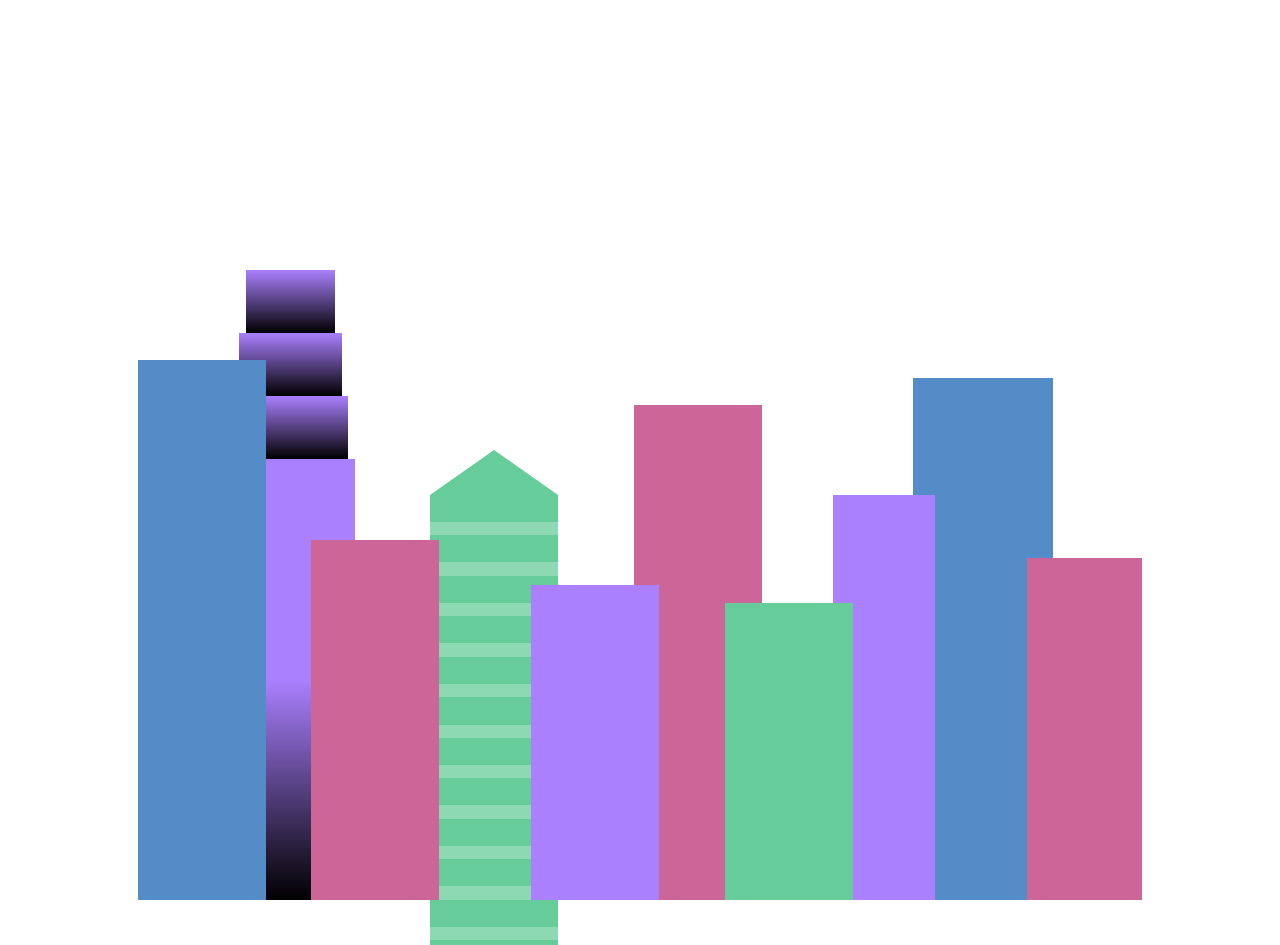
==== City Skyline/index.html @ 0fa365d1 "City Skyline unf." ====
<!DOCTYPE html>
<html lang="en">
<head>
    <meta charset="UTF-8">
    <meta name="viewport" content="width=device-width, initial-scale=1.0">
    <title>City Skyline</title>
    <link rel="stylesheet" href="styles.css">
</head>
<body>
    <div class="background-buildings">
        <div></div>
        <div></div>
        <div class="bb1">
            <div class="bb1a bb1-window"></div>
            <div class="bb1b bb1-window"></div>
            <div class="bb1c bb1-window"></div>
            <div class="bb1d"></div>
        </div>
        <div class="bb2">
            <div class="bb2a"></div>
            <div class="bb2b"></div>
        </div>
        <div class="bb3"></div>
        <div></div>
        <div class="bb4"></div>
        <div></div>
        <div></div>
    </div>
    <div class="foreground-buildings">
        <div></div>
        <div></div>
        <div class="fb1"></div>
        <div class="fb2"></div>
        <div></div>
        <div class="fb3"></div>
        <div class="fb4"></div>
        <div class="fb5"></div>
        <div class="fb6"></div>
        <div></div>
        <div></div>
    </div>
</body>
</html>
---- City Skyline/styles.css ----
:root {
    --building-color1: #aa80ff;
    --building-color2: #66cc99;
    --building-color3: #cc6699;
    --building-color4: #538cc6;

    /* for purple buildings */
    --window-color1: black; 

    --window-color2: #8cd9b3;
}

* {
    box-sizing: border-box;
}

body {
    height: 100vh;
    margin: 0;
    overflow: hidden;
}

.background-buildings, .foreground-buildings {
    position: absolute;
    width: 100%;
    height: 100%;
    display: flex;
    justify-content: space-evenly;
    align-items: flex-end;
    top: 0;
}

/* BACKGROUND BUILDINGS - "bb" stands for "background building"  */

.bb1 {
    width: 10%;
    height: 70%;
    display: flex;
    flex-direction: column;
    align-items: center;
}

.bb1-window {
    background: linear-gradient(var(--building-color1), var(--window-color1));
    height: 10%;
}

.bb1a {
    width: 70%;
}

.bb1b {
    width: 80%;
}

.bb1c {
    width: 90%;
}

.bb1d {
    width: 100%;
    height: 70%;
    background: linear-gradient(var(--building-color1) 50%, var(--window-color1));
}

.bb2 {
    width: 10%;
    height: 50%;
}

.bb2a {
    border-bottom: 5vh solid var(--building-color2);
    border-left: 5vw solid transparent;
    border-right: 5vw solid transparent;
}

.bb2b {
    width: 100%;
    height: 100%;
    background: repeating-linear-gradient(
        var(--building-color2) 0%, 
        var(--building-color2) 6%, 
        var(--window-color2) 6%,
        var(--window-color2) 9%
        );
}

.bb3 {
    background-color: var(--building-color3);
    width: 10%;
    height: 55%;
}

.bb4 {
    background-color: var(--building-color4);
    width: 11%;
    height: 58%;
}

/* FOREGROUND BUILDINGS - "fb" stands for "foreground-buildings" */

.fb1 {
    background-color: var(--building-color4);
    width: 10%;
    height: 60%;
}

.fb2 {
    background-color: var(--building-color3);
    width: 10%;
    height: 40%;
}

.fb3 {
    background-color: var(--building-color1);
    width: 10%;
    height: 35%;
}

.fb4 {
    background-color: var(--building-color1);
    width: 8%;
    height: 45%;
    position: relative;
    left: 10%;
}

.fb5 {
    position: relative;
    right: 10%;
    background-color: var(--building-color2);
    width: 10%;
    height: 33%;
}

.fb6 {
    background-color: var(--building-color3);
    width: 9%;
    height: 38%;
}
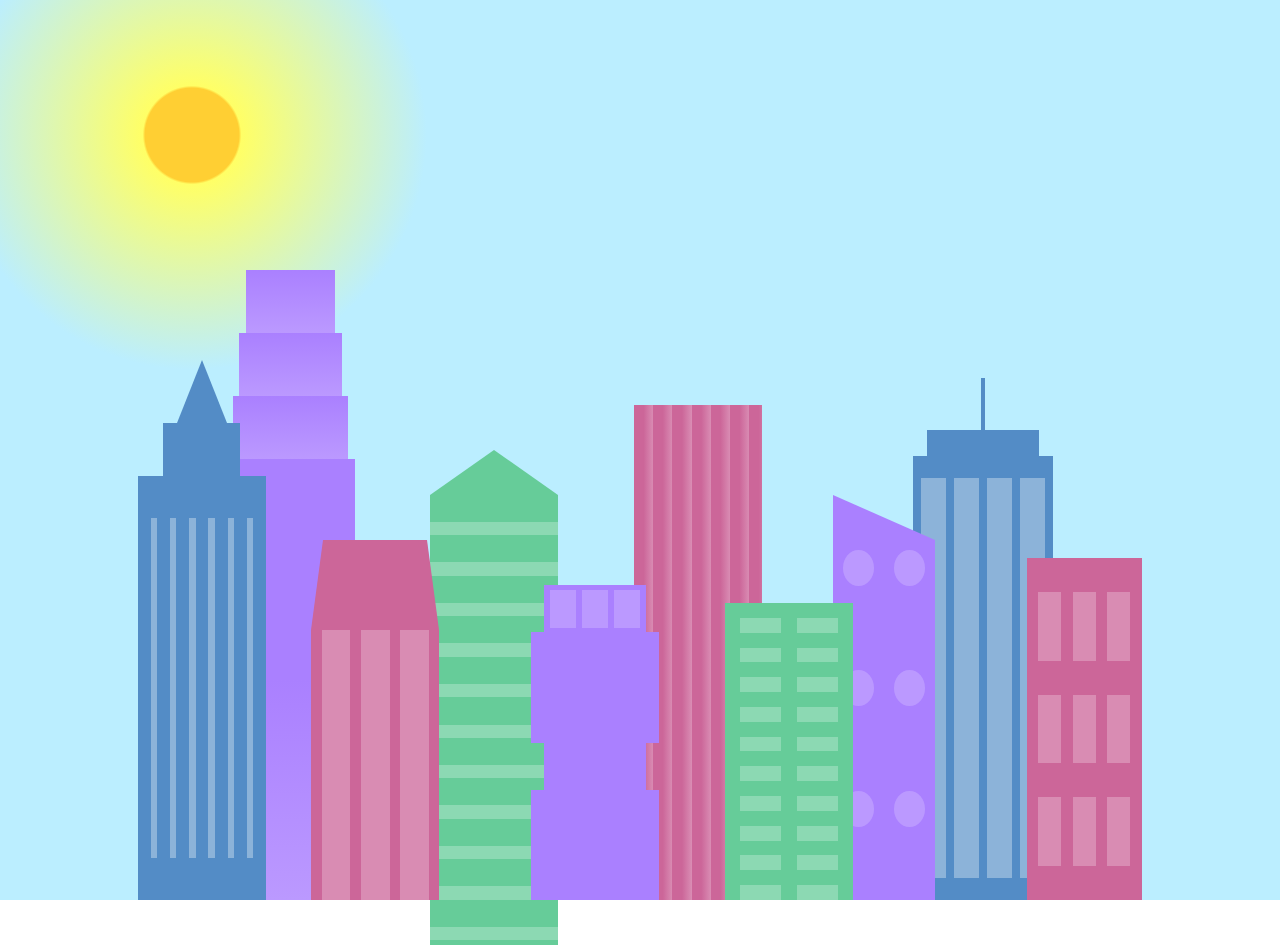
==== commit a3840c3e: "City Skyline Complete" ====
--- a/City Skyline/index.html
+++ b/City Skyline/index.html
@@ -7,10 +7,10 @@
     <link rel="stylesheet" href="styles.css">
 </head>
 <body>
-    <div class="background-buildings">
+    <div class="background-buildings sky">
         <div></div>
         <div></div>
-        <div class="bb1">
+        <div class="bb1 building-wrap">
             <div class="bb1a bb1-window"></div>
             <div class="bb1b bb1-window"></div>
             <div class="bb1c bb1-window"></div>
@@ -22,18 +22,57 @@
         </div>
         <div class="bb3"></div>
         <div></div>
-        <div class="bb4"></div>
+        <div class="bb4 building-wrap">
+            <div class="bb4a"></div>
+            <div class="bb4b"></div>
+            <div class="bb4c window-wrap">
+                <div class="bb4-window"></div>
+                <div class="bb4-window"></div>
+                <div class="bb4-window"></div>
+                <div class="bb4-window"></div>
+            </div>
+        </div>
         <div></div>
         <div></div>
     </div>
     <div class="foreground-buildings">
         <div></div>
         <div></div>
-        <div class="fb1"></div>
-        <div class="fb2"></div>
+        <div class="fb1 building-wrap">
+            <div class="fb1a"></div>
+            <div class="fb1b"></div>
+            <div class="fb1c"></div>
+        </div>
+        <div class="fb2">
+            <div class="fb2a"></div>
+            <div class="fb2b window-wrap">
+                <div class="fb2-window"></div>
+                <div class="fb2-window"></div>
+                <div class="fb2-window"></div>
+            </div>
+        </div>
         <div></div>
-        <div class="fb3"></div>
-        <div class="fb4"></div>
+        <div class="fb3 building-wrap">
+            <div class="fb3a window-wrap">
+                <div class="fb3-window"></div>
+                <div class="fb3-window"></div>
+                <div class="fb3-window"></div>
+            </div>
+            <div class="fb3b"></div>
+            <div class="fb3a"></div>
+            <div class="fb3b"></div>
+        </div>
+        <div class="fb4">
+            <div class="fb4a"></div>
+            <div class="fb4b">
+                <div class="fb4-window"></div>
+                <div class="fb4-window"></div>
+                <div class="fb4-window"></div>
+                <div class="fb4-window"></div>
+                <div class="fb4-window"></div>
+                <div class="fb4-window"></div>
+            </div>
+        </div>
         <div class="fb5"></div>
         <div class="fb6"></div>
         <div></div>
--- a/City Skyline/styles.css
+++ b/City Skyline/styles.css
@@ -5,9 +5,13 @@
     --building-color4: #538cc6;
 
     /* for purple buildings */
-    --window-color1: black; 
+    --window-color1: #bb99ff; 
 
     --window-color2: #8cd9b3;
+    /* for pink buildings */
+    --window-color3: #d98cb3;
+    /* secondary for last building */
+    --window-color4: #8cb3d9;
 }
 
 * {
@@ -30,14 +34,33 @@
     top: 0;
 }
 
-/* BACKGROUND BUILDINGS - "bb" stands for "background building"  */
-
-.bb1 {
-    width: 10%;
-    height: 70%;
+.building-wrap {
     display: flex;
     flex-direction: column;
     align-items: center;
+}
+
+.window-wrap {
+    display: flex;
+    justify-content: space-evenly;
+    align-items: center;
+}
+
+.sky {
+    background: radial-gradient(
+        circle closest-corner at 15% 15%,
+        #ffcf33,
+        #ffcf33 20%,
+        #ffff66 21%,
+        #bbeeff 100%
+        );
+}
+
+/* BACKGROUND BUILDINGS - "bb" stands for "background building"  */
+
+.bb1 {
+    width: 10%;
+    height: 70%;
 }
 
 .bb1-window {
@@ -86,55 +109,217 @@
 }
 
 .bb3 {
-    background-color: var(--building-color3);
     width: 10%;
     height: 55%;
+    background: repeating-linear-gradient(
+        90deg, 
+        var(--building-color3),
+        var(--building-color3),
+        var(--window-color3) 15%);
 }
 
 .bb4 {
-    background-color: var(--building-color4);
     width: 11%;
     height: 58%;
 }
 
+.bb4a, .bb4b, .bb4c {
+    background-color: var(--building-color4);
+}
+
+.bb4a {
+    width: 3%;
+    height: 10%;
+}
+
+.bb4b {
+    width: 80%;
+    height: 5%;
+}
+
+.bb4c {
+    width: 100%;
+    height: 85%;
+}
+
+.bb4-window {
+    width: 18%;
+    height: 90%;
+    background-color: var(--window-color4);
+}
+
 /* FOREGROUND BUILDINGS - "fb" stands for "foreground-buildings" */
 
 .fb1 {
+    width: 10%;
+    height: 60%;
+}
+
+.fb1a {
+    border-bottom: 7vh solid var(--building-color4);
+    border-right: 2vw solid transparent ;
+    border-left: 2vw solid transparent ;
+}
+
+.fb1b {
     background-color: var(--building-color4);
-    width: 10%;
-    height: 60%;
-}
+    width: 60%;
+    height: 10%;
+}
+
+.fb1c {
+    width: 100%;
+    height: 80%;
+    background: repeating-linear-gradient(
+        90deg,
+        var(--building-color4) 0%,
+        var(--building-color4) 10%,
+        transparent 10%,
+        transparent 15%
+    ), repeating-linear-gradient(
+        var(--building-color4) 0%,
+        var(--building-color4) 10%,
+        var(--window-color4) 10%,
+        var(--window-color4) 90%
+    );
+}
+
+
 
 .fb2 {
+    width: 10%;
+    height: 40%;
+}
+
+.fb2a {
+    width: 100%;
+    border-bottom: 10vh solid var(--building-color3);
+    border-left: 1vw solid transparent;
+    border-right: 1vw solid transparent;
+}
+
+.fb2b {
     background-color: var(--building-color3);
-    width: 10%;
-    height: 40%;
+    width: 100%;
+    height: 75%;
+}
+
+.fb2-window {
+    width: 22%;
+    height: 100%;
+    background-color: var(--window-color3);
 }
 
 .fb3 {
+    width: 10%;
+    height: 35%;
+}
+
+.fb3a {
     background-color: var(--building-color1);
-    width: 10%;
+    width: 80%;
+    height: 15%;
+}
+
+.fb3b {
+    background-color: var(--building-color1);
+    width: 100%;
     height: 35%;
 }
 
+.fb3-window {
+    width: 25%;
+    height: 80%;
+    background-color: var(--window-color1);
+}
+
 .fb4 {
-    background-color: var(--building-color1);
     width: 8%;
     height: 45%;
     position: relative;
     left: 10%;
 }
 
+.fb4a {
+    border-top: 5vh solid transparent;
+    border-left: 8vw solid var(--building-color1);
+}
+
+.fb4b {
+    background-color: var(--building-color1);
+    width: 100%;
+    height: 89%;
+    display: flex;
+    flex-wrap: wrap;
+}
+
+.fb4-window {
+    width: 30%;
+    height: 10%;
+    border-radius: 50%;
+    margin: 10%;
+    background-color: var(--window-color1);
+}
+
 .fb5 {
     position: relative;
     right: 10%;
-    background-color: var(--building-color2);
     width: 10%;
     height: 33%;
-}
+    background: repeating-linear-gradient(
+        var(--building-color2) 0%,
+        var(--building-color2) 5%,
+        transparent 5%,
+        transparent 10%
+    ),
+    repeating-linear-gradient(
+        90deg,
+        var(--building-color2) 0%,
+        var(--building-color2) 12%,
+        var(--window-color2) 12%,
+        var(--window-color2) 44%
+    );
+}
+
 
 .fb6 {
-    background-color: var(--building-color3);
     width: 9%;
     height: 38%;
+    background: repeating-linear-gradient(
+        90deg,
+        var(--building-color3),
+        var(--building-color3) 10%,
+        transparent 10%,
+        transparent 30%
+    ),
+    repeating-linear-gradient(
+        var(--building-color3),
+        var(--building-color3) 10%,
+        var(--window-color3) 10%,
+        var(--window-color3) 30%
+    )
+}
+
+@media (max-width: 1000px) {
+    :root {
+        --building-color1: #000;
+        --building-color2: #000;
+        --building-color3: #000;
+        --building-color4: #000;
+
+        --window-color1: #777; 
+        --window-color2: #777;
+        --window-color3: #777;
+        --window-color4: #777;
+    }
+
+    .sky {
+        background: radial-gradient(
+            closest-corner circle at 15% 15%,
+            #ccc,
+            #ccc 20%,
+            #445 21%,
+            #223 100%
+        );
+    }
 }